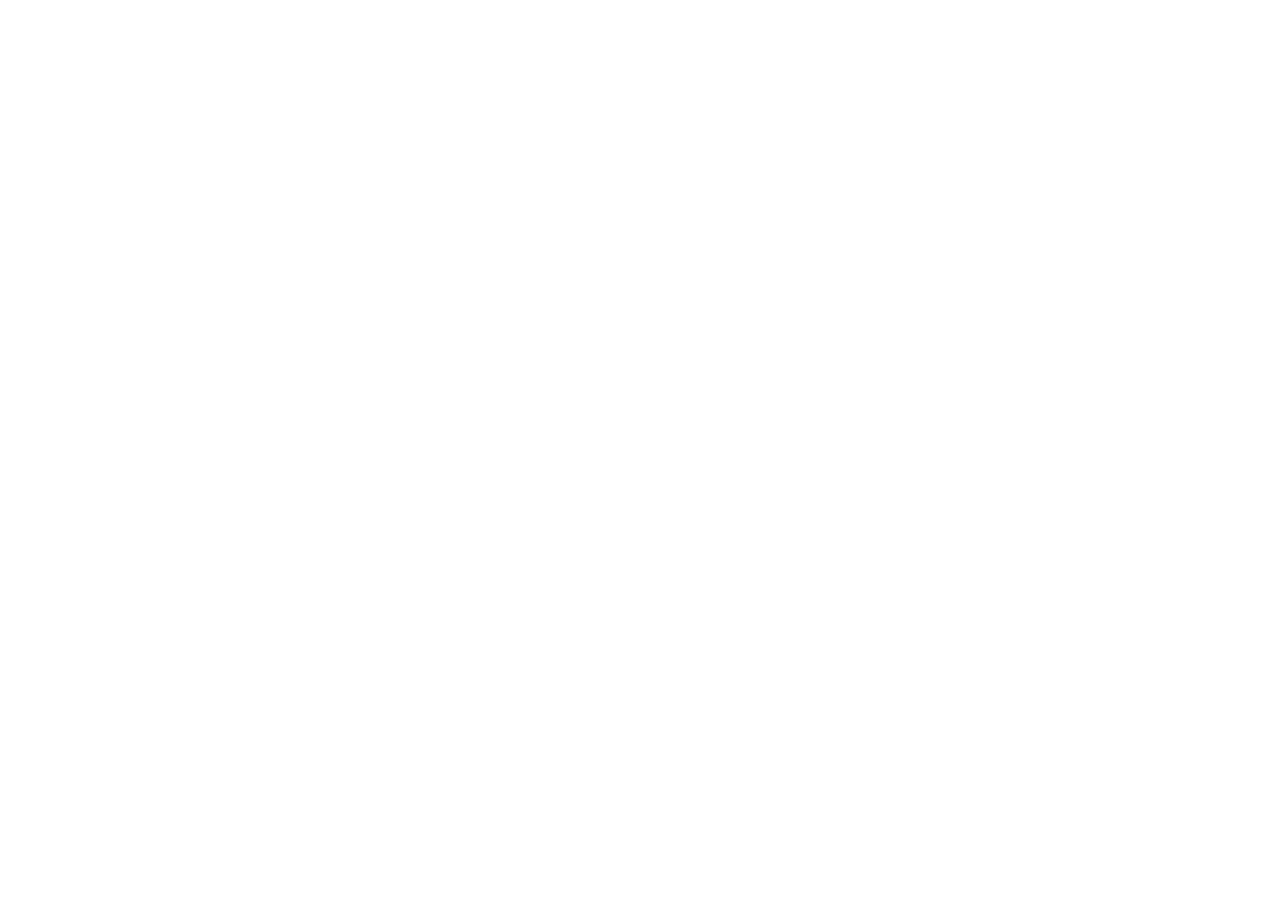
==== Frontend/html/index.html @ e248ebca "Setup backend and frontend" ====
<!DOCTYPE html>
<html lang="en">
<head>
    <meta charset="UTF-8">
    <meta name="viewport" content="width=device-width, initial-scale=1.0">
    <title>Document</title>
</head>
<body>
    <section id="main">

    </section>

    <section id="main2">

    </section>
</body>
</html>
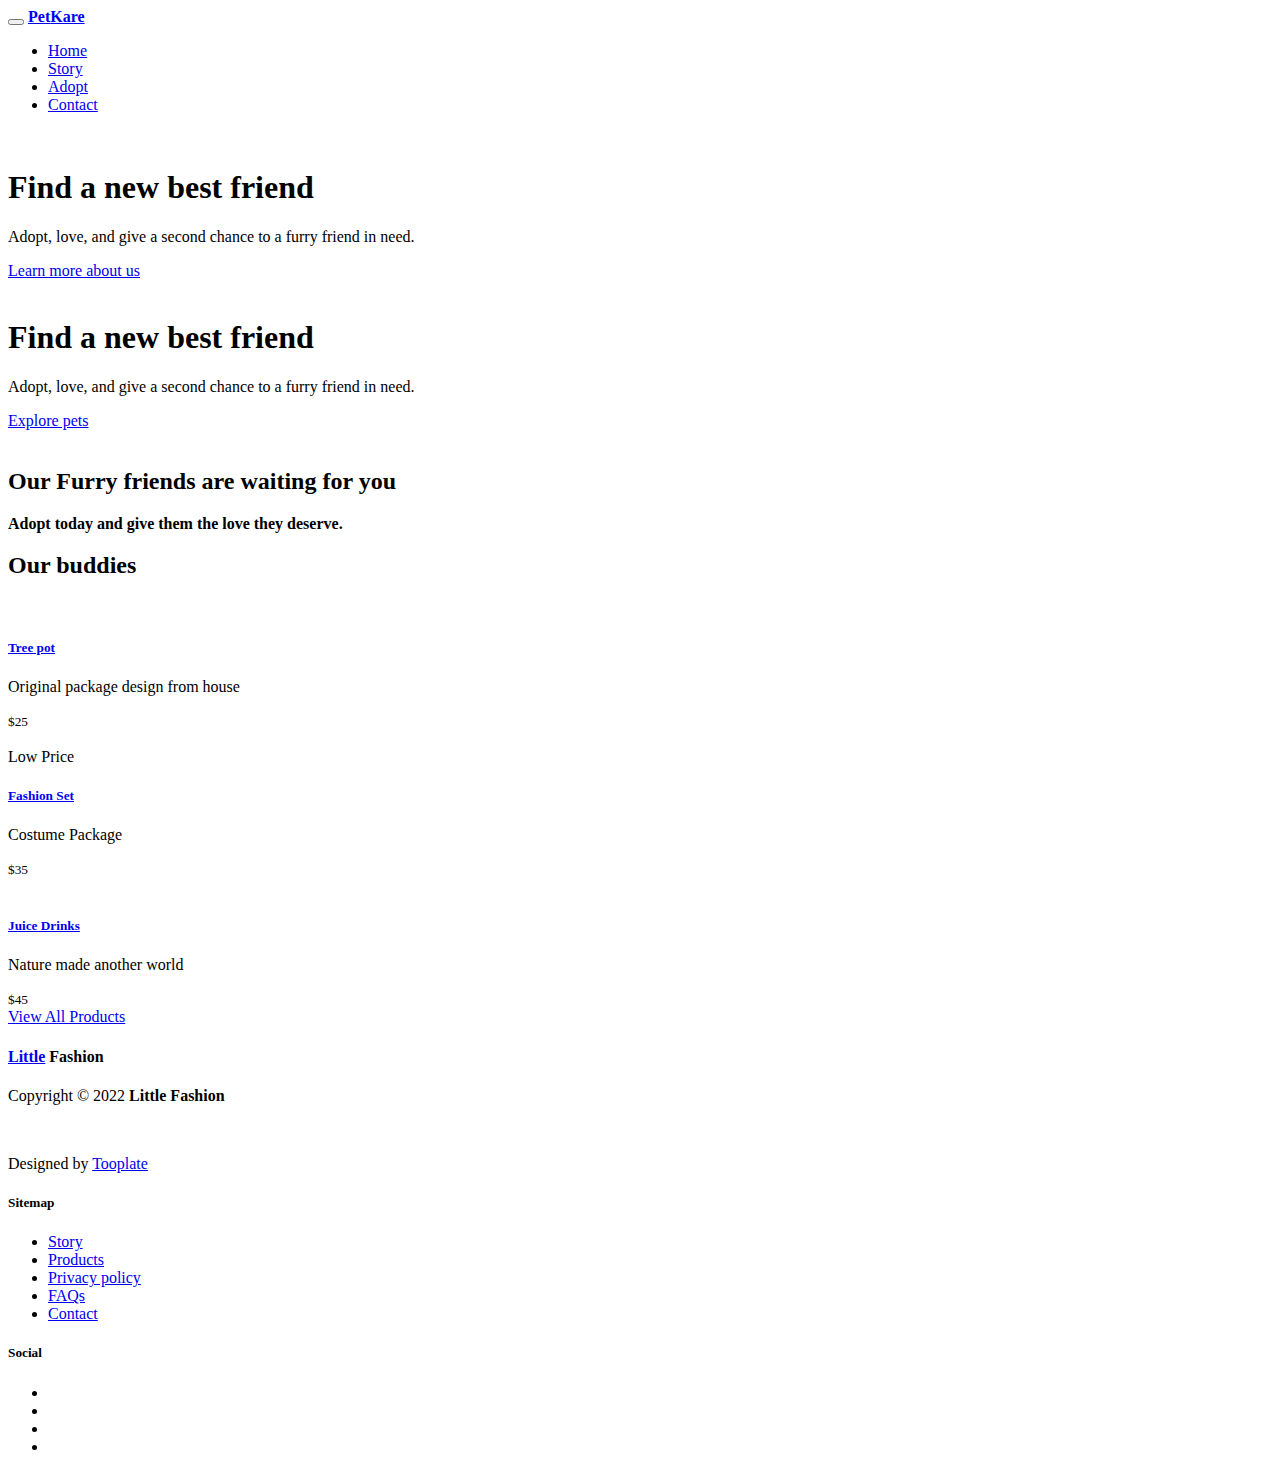
==== commit 9c78bffd: "Added landing page" ====
--- a/Frontend/html/index.html
+++ b/Frontend/html/index.html
@@ -1,17 +1,290 @@
-<!DOCTYPE html>
+<!doctype html>
 <html lang="en">
-<head>
-    <meta charset="UTF-8">
-    <meta name="viewport" content="width=device-width, initial-scale=1.0">
-    <title>Document</title>
-</head>
-<body>
-    <section id="main">
-
-    </section>
-
-    <section id="main2">
-
-    </section>
-</body>
-</html>+    <head>
+        <meta charset="utf-8">
+        <meta name="viewport" content="width=device-width, initial-scale=1">
+
+        <meta name="description" content="">
+        <meta name="author" content="">
+
+        <title>Tooplate's Little Fashion</title>
+
+        <!-- CSS FILES -->
+        <link rel="preconnect" href="https://fonts.googleapis.com">
+
+        <link rel="preconnect" href="https://fonts.gstatic.com" crossorigin>
+
+        <link href="https://fonts.googleapis.com/css2?family=Inter:wght@100;300;400;700;900&display=swap" rel="stylesheet">
+
+        <link href="css/bootstrap.min.css" rel="stylesheet">
+        <link href="css/bootstrap-icons.css" rel="stylesheet">
+
+        <link rel="stylesheet" href="css/slick.css"/>
+
+        <link href="css/tooplate-little-fashion.css" rel="stylesheet">
+<!--
+
+Tooplate 2127 Little Fashion
+
+https://www.tooplate.com/view/2127-little-fashion
+
+-->
+    </head>
+    
+    <body>
+
+        <section class="preloader">
+            <div class="spinner">
+                <span class="sk-inner-circle"></span>
+            </div>
+        </section>
+    
+        <main>
+
+            <nav class="navbar navbar-expand-lg">
+                <div class="container">
+                    <button class="navbar-toggler" type="button" data-bs-toggle="collapse" data-bs-target="#navbarNav" aria-controls="navbarNav" aria-expanded="false" aria-label="Toggle navigation">
+                        <span class="navbar-toggler-icon"></span>
+                    </button>
+
+                    <a class="navbar-brand" href="index.html">
+                        <strong><span>Pet</span>Kare</strong>
+                    </a>
+
+                    <div class="d-lg-none">
+                        <a href="sign-in.html" class="bi-person custom-icon me-3"></a>
+
+                        <a href="product-detail.html" class="bi-bag custom-icon"></a>
+                    </div>
+
+                    <div class="collapse navbar-collapse" id="navbarNav">
+                        <ul class="navbar-nav mx-auto">
+                            <li class="nav-item">
+                                <a class="nav-link active" href="index.html">Home</a>
+                            </li>
+
+                            <li class="nav-item">
+                                <a class="nav-link" href="about.html">Story</a>
+                            </li>
+
+                            <li class="nav-item">
+                                <a class="nav-link" href="products.html">Adopt</a>
+                            </li>
+
+                            <li class="nav-item">
+                                <a class="nav-link" href="contact.html">Contact</a>
+                            </li>
+                        </ul>
+
+                        <div class="d-none d-lg-block">
+                            <a href="sign-in.html" class="bi-person custom-icon me-3"></a>
+
+                            <a href="product-detail.html" class="bi-bag custom-icon"></a>
+                        </div>
+                    </div>
+                </div>
+            </nav>
+
+            <section class="slick-slideshow">   
+                <div class="slick-custom">
+                    <img src="images/slideshow/image.png" class="img-fluid" alt="">
+
+                    <div class="slick-bottom">
+                        <div class="container">
+                            <div class="row">
+                                <div class="col-lg-6 col-10">
+                                    <h1 class="slick-title">Find a new best friend</h1>
+
+                                    <p class="lead text-white mt-lg-3 mb-lg-5">Adopt, love, and give a second chance to a furry friend in need.</p>
+
+                                    <a href="about.html" class="btn custom-btn">Learn more about us</a>
+                                </div>
+                            </div>
+                        </div>
+                    </div>
+                </div>
+
+                <div class="slick-custom">
+                    <img src="images/slideshow/cat.jpg" class="img-fluid" alt="">
+
+                    <div class="slick-bottom">
+                        <div class="container">
+                            <div class="row">
+                                <div class="col-lg-6 col-10">
+                                    <h1 class="slick-title">Find a new best friend</h1>
+
+                                    <p class="lead text-white mt-lg-3 mb-lg-5">Adopt, love, and give a second chance to a furry friend in need.</p>
+
+                                    <a href="products.html" class="btn custom-btn">Explore pets</a>
+                                </div>
+                            </div>
+                        </div>
+                    </div>
+                </div>
+            </section>
+
+            <section class="front-product">
+                <div class="container-fluid p-0">
+                    <div class="row align-items-center">
+
+                        <div class="col-lg-6 col-12">
+                            <img src="images/image.png" class="img-pets" alt="">
+                        </div>
+
+                        <div class="col-lg-6 col-12">
+                            <div class="px-5 py-5 py-lg-0">
+                                
+                                <h2 class="mb-4">Our <span> Furry friends</span> are waiting for you</h2>
+
+                                <p class="lead mb-4"><b>Adopt today and give them the love they deserve.</b></p>
+                            </div>
+                        </div>
+
+                    </div>
+                </div>
+            </section>
+
+            <section class="featured-product section-padding">
+                <div class="container">
+                    <div class="row">
+                        
+                        <div class="col-12 text-center">
+                            <h2 class="mb-5">Our buddies</h2>
+                        </div>
+
+                        <div class="col-lg-4 col-12 mb-3">
+                            <div class="product-thumb">
+                                <a href="product-detail.html">
+                                    <img src="images/product/evan-mcdougall-qnh1odlqOmk-unsplash.jpeg" class="img-fluid product-image" alt="">
+                                </a>
+
+                                <div class="product-info d-flex">
+                                    <div>
+                                        <h5 class="product-title mb-0">
+                                            <a href="product-detail.html" class="product-title-link">Tree pot</a>
+                                        </h5>
+
+                                        <p class="product-p">Original package design from house</p>
+                                    </div>
+
+                                    <small class="product-price text-muted ms-auto mt-auto mb-5">$25</small>
+                                </div>
+                            </div>
+                        </div>
+
+                        <div class="col-lg-4 col-12 mb-3">
+                            <div class="product-thumb">
+                                <a href="product-detail.html">
+                                    <img src="images/product/jordan-nix-CkCUvwMXAac-unsplash.jpeg" class="img-fluid product-image" alt="">
+                                </a>
+
+                                <div class="product-top d-flex">
+                                    <span class="product-alert">Low Price</span>
+
+                                    <a href="#" class="bi-heart-fill product-icon ms-auto"></a>
+                                </div>
+
+                                <div class="product-info d-flex">
+                                    <div>
+                                        <h5 class="product-title mb-0">
+                                            <a href="product-detail.html" class="product-title-link">Fashion Set</a>
+                                        </h5>
+
+                                        <p class="product-p">Costume Package</p>
+                                    </div>
+
+                                    <small class="product-price text-muted ms-auto mt-auto mb-5">$35</small>
+                                </div>
+                            </div>
+                        </div>
+
+                        <div class="col-lg-4 col-12">
+                            <div class="product-thumb">
+                                <a href="product-detail.html">
+                                    <img src="images/product/nature-zen-3Dn1BZZv3m8-unsplash.jpeg" class="img-fluid product-image" alt="">
+                                </a>
+
+                                <div class="product-top d-flex">
+                                    <a href="#" class="bi-heart-fill product-icon ms-auto"></a>
+                                </div>
+
+                                <div class="product-info d-flex">
+                                    <div>
+                                        <h5 class="product-title mb-0">
+                                            <a href="product-detail.html" class="product-title-link">Juice Drinks</a>
+                                        </h5>
+
+                                        <p class="product-p">Nature made another world</p>
+                                    </div>
+
+                                    <small class="product-price text-muted ms-auto mt-auto mb-5">$45</small>
+                                </div>
+                            </div>
+                        </div>
+
+                        <div class="col-12 text-center">
+                            <a href="products.html" class="view-all">View All Products</a>
+                        </div>
+
+                    </div>
+                </div>
+            </section>
+
+        </main>
+
+        <footer class="site-footer">
+            <div class="container">
+                <div class="row">
+
+                    <div class="col-lg-3 col-10 me-auto mb-4">
+                        <h4 class="text-white mb-3"><a href="index.html">Little</a> Fashion</h4>
+                        <p class="copyright-text text-muted mt-lg-5 mb-4 mb-lg-0">Copyright © 2022 <strong>Little Fashion</strong></p>
+                        <br>
+                        <p class="copyright-text">Designed by <a href="https://www.tooplate.com/" target="_blank">Tooplate</a></p>
+                    </div>
+
+                    <div class="col-lg-5 col-8">
+                        <h5 class="text-white mb-3">Sitemap</h5>
+
+                        <ul class="footer-menu d-flex flex-wrap">
+                            <li class="footer-menu-item"><a href="about.html" class="footer-menu-link">Story</a></li>
+
+                            <li class="footer-menu-item"><a href="#" class="footer-menu-link">Products</a></li>
+
+                            <li class="footer-menu-item"><a href="#" class="footer-menu-link">Privacy policy</a></li>
+
+                            <li class="footer-menu-item"><a href="#" class="footer-menu-link">FAQs</a></li>
+
+                            <li class="footer-menu-item"><a href="#" class="footer-menu-link">Contact</a></li>
+                        </ul>
+                    </div>
+
+                    <div class="col-lg-3 col-4">
+                        <h5 class="text-white mb-3">Social</h5>
+
+                        <ul class="social-icon">
+
+                            <li><a href="#" class="social-icon-link bi-youtube"></a></li>
+
+                            <li><a href="#" class="social-icon-link bi-whatsapp"></a></li>
+
+                            <li><a href="#" class="social-icon-link bi-instagram"></a></li>
+
+                            <li><a href="#" class="social-icon-link bi-skype"></a></li>
+                        </ul>
+                    </div>
+
+                </div>
+            </div>
+        </footer>
+
+        <!-- JAVASCRIPT FILES -->
+        <script src="js/jquery.min.js"></script>
+        <script src="js/bootstrap.bundle.min.js"></script>
+        <script src="js/Headroom.js"></script>
+        <script src="js/jQuery.headroom.js"></script>
+        <script src="js/slick.min.js"></script>
+        <script src="js/custom.js"></script>
+
+    </body>
+</html>
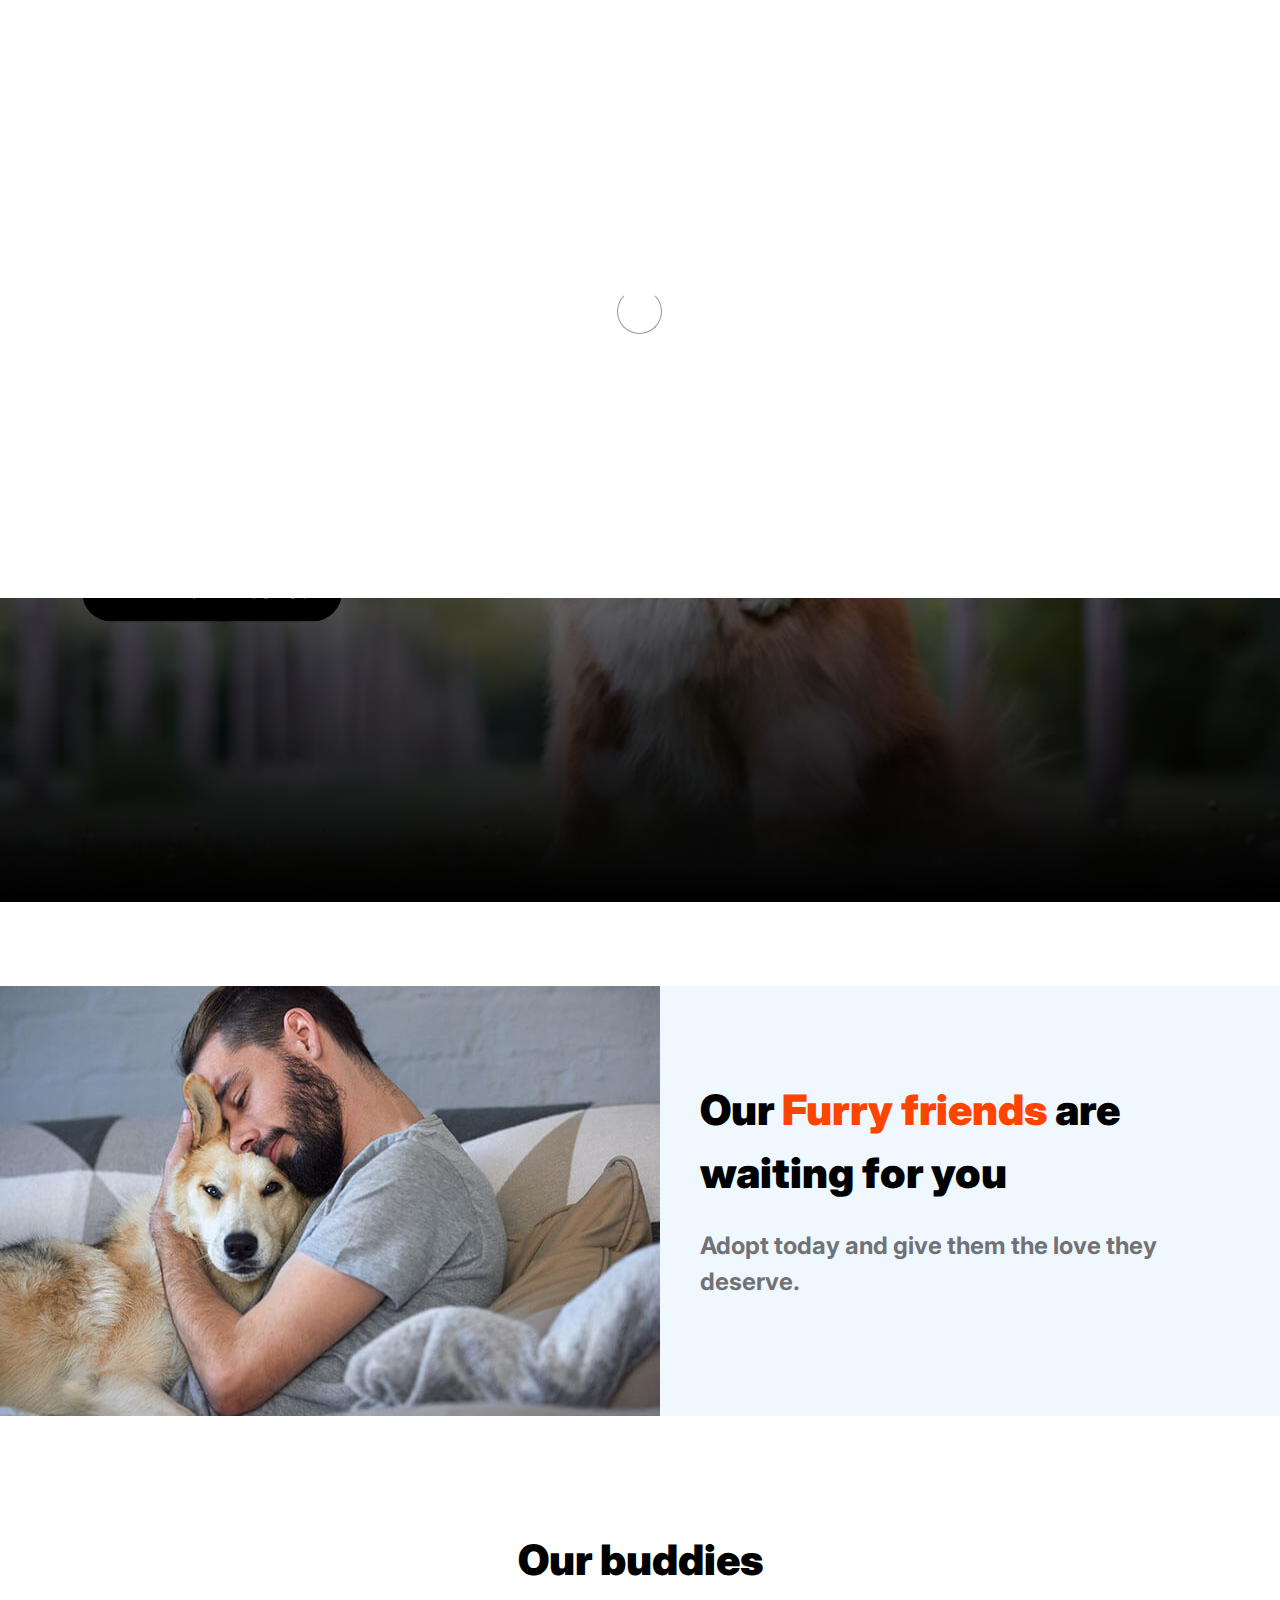
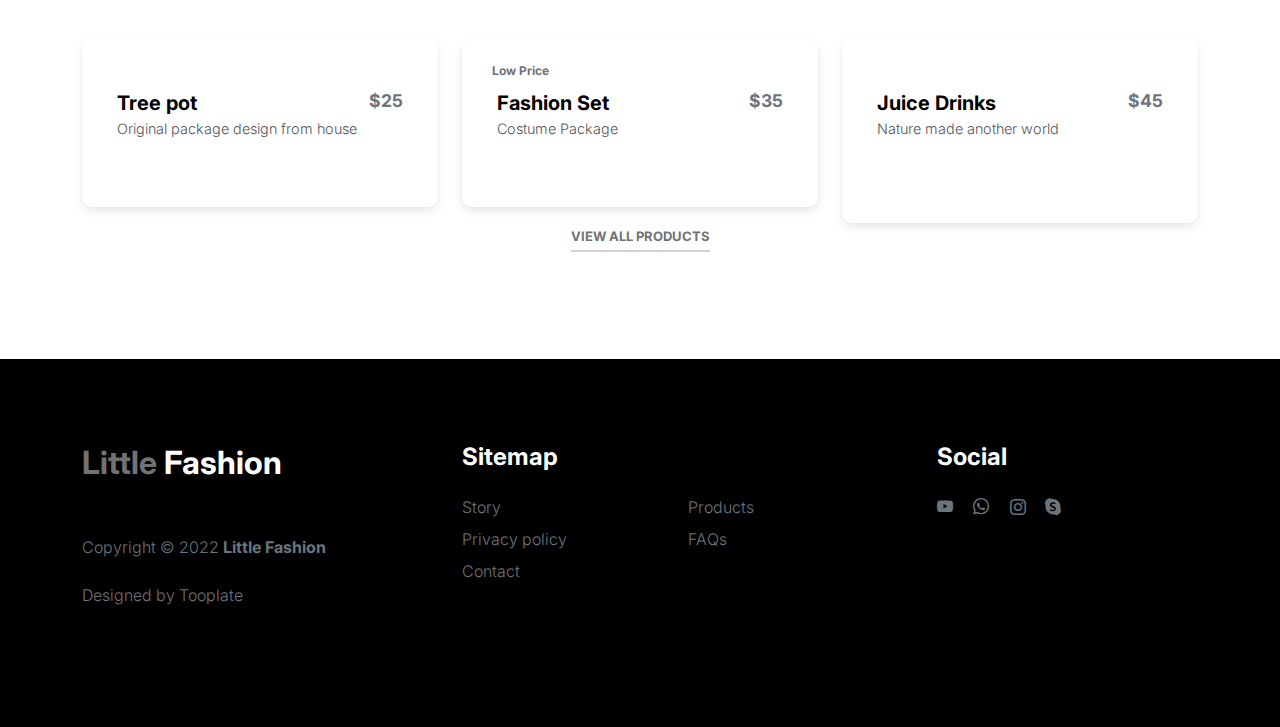
==== commit c5ba16d2: "Added the pet page" ====
--- a/Frontend/html/index.html
+++ b/Frontend/html/index.html
@@ -16,12 +16,12 @@
 
         <link href="https://fonts.googleapis.com/css2?family=Inter:wght@100;300;400;700;900&display=swap" rel="stylesheet">
 
-        <link href="css/bootstrap.min.css" rel="stylesheet">
-        <link href="css/bootstrap-icons.css" rel="stylesheet">
-
-        <link rel="stylesheet" href="css/slick.css"/>
-
-        <link href="css/tooplate-little-fashion.css" rel="stylesheet">
+        <link href="../css/bootstrap.min.css" rel="stylesheet">
+        <link href="../css/bootstrap-icons.css" rel="stylesheet">
+
+        <link rel="stylesheet" href="../css/slick.css"/>
+
+        <link href="../css/index.css" rel="stylesheet">
 <!--
 
 Tooplate 2127 Little Fashion
@@ -68,7 +68,7 @@
                             </li>
 
                             <li class="nav-item">
-                                <a class="nav-link" href="products.html">Adopt</a>
+                                <a class="nav-link" href="pets.html">Adopt</a>
                             </li>
 
                             <li class="nav-item">
@@ -87,7 +87,7 @@
 
             <section class="slick-slideshow">   
                 <div class="slick-custom">
-                    <img src="images/slideshow/image.png" class="img-fluid" alt="">
+                    <img src="../assets/slideshow/image.png" class="img-fluid" alt="">
 
                     <div class="slick-bottom">
                         <div class="container">
@@ -105,7 +105,7 @@
                 </div>
 
                 <div class="slick-custom">
-                    <img src="images/slideshow/cat.jpg" class="img-fluid" alt="">
+                    <img src="../assets/slideshow/cat.jpg" class="img-fluid" alt="">
 
                     <div class="slick-bottom">
                         <div class="container">
@@ -128,7 +128,7 @@
                     <div class="row align-items-center">
 
                         <div class="col-lg-6 col-12">
-                            <img src="images/image.png" class="img-pets" alt="">
+                            <img src="../assets/image.png" class="img-pets" alt="">
                         </div>
 
                         <div class="col-lg-6 col-12">
@@ -279,12 +279,12 @@
         </footer>
 
         <!-- JAVASCRIPT FILES -->
-        <script src="js/jquery.min.js"></script>
-        <script src="js/bootstrap.bundle.min.js"></script>
-        <script src="js/Headroom.js"></script>
-        <script src="js/jQuery.headroom.js"></script>
-        <script src="js/slick.min.js"></script>
-        <script src="js/custom.js"></script>
+        <script src="../js/jquery.min.js"></script>
+        <script src="../js/bootstrap.bundle.min.js"></script>
+        <script src="../js/Headroom.js"></script>
+        <script src="../js/jQuery.headroom.js"></script>
+        <script src="../js/slick.min.js"></script>
+        <script src="../js/custom.js"></script>
 
     </body>
 </html>
--- a/Frontend/css/index.css
+++ b/Frontend/css/index.css
@@ -0,0 +1,1232 @@
+/*
+
+Tooplate 2127 Little Fashion
+
+https://www.tooplate.com/view/2127-little-fashion
+
+*/
+
+
+/*---------------------------------------
+  CUSTOM PROPERTIES ( VARIABLES )             
+-----------------------------------------*/
+:root {
+  --white-color:                #FFFFFF;
+  --primary-color:              #FF4400;
+  --section-bg-color:           #f0f8ff;
+  --dark-color:                 #000000;
+  --grey-color:                 #d0d1d1;
+  --p-color:                    #717275;
+
+  --body-font-family:           'Inter', sans-serif;
+
+  --h5-font-size:               24px;
+  --p-font-size:                20px;
+  --copyright-text-font-size:   16px;
+  --product-link-font-size:     14px;
+  --custom-link-font-size:      12px;
+
+  --font-weight-thin:           100;
+  --font-weight-light:          300;
+  --font-weight-normal:         400;
+  --font-weight-bold:           700;
+  --font-weight-black:          900;
+}
+
+body,
+html {
+  height: 100%;
+}
+
+html {
+  scroll-behavior: smooth;
+}
+
+@media screen and (prefers-reduced-motion: reduce) {
+  html {
+    scroll-behavior: auto;
+  }
+}
+
+body {
+    background: var(--white-color);
+    font-family: var(--body-font-family);    
+    position: relative;
+}
+
+/*---------------------------------------
+  TYPOGRAPHY               
+-----------------------------------------*/
+
+h2,
+h3,
+h4,
+h5,
+h6 {
+  color: var(--dark-color);
+  line-height: inherit;
+}
+
+h1,
+h2,
+h3,
+h4,
+h5,
+h6 {
+  font-weight: var(--font-weight-bold);
+}
+
+h1,
+h2 {
+  font-weight: var(--font-weight-black);
+}
+
+h1 {
+  font-size: 64px;
+  line-height: normal;
+}
+
+h2 {
+  font-size: 42px;
+}
+
+h3 {
+  font-size: 36px;
+}
+
+h4 {
+  font-size: 32px;
+}
+
+h5 {
+  font-size: 24px;
+}
+
+h6 {
+  font-size: 20px;
+}
+
+p {
+  color: var(--p-color);
+  font-size: var(--p-font-size);
+  font-weight: var(--font-weight-light);
+}
+
+a, 
+button {
+  touch-action: manipulation;
+  transition: all 0.3s;
+}
+
+a {
+  color: var(--p-color);
+  text-decoration: none;
+}
+
+a:hover {
+  color: var(--primary-color);
+}
+
+.text-primary {
+  color: var(--primary-color) !important;
+}
+
+::selection {
+  background: var(--primary-color);
+  color: var(--white-color);
+}
+
+/*---------------------------------------
+  CUSTOM LINK               
+-----------------------------------------*/
+.custom-link {
+  color: var(--p-color);
+  font-size: var(--custom-link-font-size);
+  font-weight: var(--font-weight-bold);
+  text-transform: uppercase;
+  position: relative;
+}
+
+.custom-link i {
+  position: absolute;
+  opacity: 0;
+  bottom: 0;
+  left: 100%;
+  transition: all 0.3s;
+  line-height: normal;
+}
+
+.custom-link:hover i {
+  opacity: 1;
+  left: 101%;
+}
+
+.lead {
+  font-size: 1.5rem;
+  font-weight: var(--font-weight-thin);
+}
+
+b,
+strong {
+  font-weight: var(--font-weight-bold);
+}
+
+/*---------------------------------------
+  PRE LOADER               
+-----------------------------------------*/
+.preloader {
+  position: fixed;
+  top: 0;
+  left: 0;
+  width: 100%;
+  height: 100%;
+  z-index: 99999;
+  display: flex;
+  flex-flow: row nowrap;
+  justify-content: center;
+  align-items: center;
+  background: none repeat scroll 0 0 var(--white-color);
+}
+
+.spinner {
+  border: 1px solid transparent;
+  border-radius: 5px;
+  position: relative;
+}
+
+.spinner::before {
+  content: '';
+  box-sizing: border-box;
+  position: absolute;
+  top: 50%;
+  left: 50%;
+  width: 45px;
+  height: 45px;
+  margin-top: -10px;
+  margin-left: -23px;
+  border-radius: 50%;
+  border: 1px solid #959595;
+  border-top-color: var(--white-color);
+  animation: spinner .9s linear infinite;
+}
+
+@keyframes spinner {
+  to {transform: rotate(360deg);}
+}
+
+/*---------------------------------------
+  CUSTOM BUTTON & ICON              
+-----------------------------------------*/
+.custom-btn {
+  background: var(--dark-color);
+  border-radius: 50px;
+  color: var(--white-color);
+  font-size: var(--copyright-text-font-size);
+  text-transform: uppercase;
+  padding: 16.50px 20px;
+}
+
+.social-btn {
+  background: transparent;
+  border: 1px solid var(--grey-color);
+  color: var(--dark-color);
+  text-transform: none;
+}
+
+.social-btn:hover {
+  border-color: transparent;
+}
+
+.cart-form-select {
+  border-radius: 0;
+  padding-top: 15px;
+  padding-bottom: 15px;
+}
+
+.cart-btn {
+  border-radius: 0;
+  width: 100%;
+  font-size: var(--product-link-font-size);
+}
+
+.custom-btn:hover,
+.slick-slideshow .custom-btn:hover {
+  background: var(--primary-color);
+  color: var(--white-color);
+}
+
+.custom-icon {
+  color: var(--p-color);
+  font-size: 24px;
+}
+
+.custom-icon {
+  display: inline-block;
+  vertical-align: middle;
+}
+
+.bi-bag.custom-icon {
+  font-size: 17px;
+}
+
+.featured-icon {
+  color: var(--grey-color);
+  font-size: 52px;
+}
+
+/*---------------------------------------
+  DIV SEPARATOR               
+-----------------------------------------*/
+.div-separator {
+  position: relative;
+}
+
+.div-separator::before {
+  content: "";
+  height: 1px;
+  background: var(--grey-color);
+  display: block;
+  width: 100%;
+}
+
+.div-separator span {
+  position: absolute;
+  top: 50%;
+  margin-left: -22.5px;
+  left: 50%;
+  text-align: center;
+  background: var(--white-color);
+  margin-top: -11px;
+  color: var(--dark-color);
+  font-weight: var(--font-weight-bold);
+  font-size: 14px;
+  width: 35px;
+  text-transform: uppercase;
+}
+
+/*---------------------------------------
+  FULL IMAGE               
+-----------------------------------------*/
+.full-image-img {
+  display: block;
+  position: absolute;
+  z-index: -1;
+  right: 0;
+  width: 100%;
+  bottom: -120px;
+  min-width: 650px;
+}
+
+@media (min-width: 1600px) {
+  .full-image-img {
+    bottom: -200px;
+  }
+}
+
+/*---------------------------------------
+  NAVIGATION               
+-----------------------------------------*/
+.navbar {
+  background: var(--white-color);
+  position: fixed;
+  top: 0;
+  right: 0;
+  left: 0;
+  padding: 25px 0;
+  z-index: 2;
+  will-change: transform;
+  transition: transform 300ms linear;
+}
+
+.navbar span, h2 span, h4 span {
+	color: var(--primary-color);
+}
+
+.navbar.headroom--not-top {
+  padding: 20px 0;
+}
+
+.headroom--pinned {
+  transform: translate(0, 0);
+}
+
+.headroom--unpinned {
+  transform: translate(0, -150%);
+}
+
+.navbar-brand {
+  color: var(--dark-color);
+  font-size: 24px;
+  font-weight: var(--font-weight-light);
+  margin: 0;
+  padding: 0;
+}
+
+.navbar-expand-lg .navbar-nav .nav-link {
+  display: inline-block;
+  padding: 0;
+  margin-right: 1.5rem;
+  margin-left: 1.5rem;
+}
+
+.nav-link {
+  color: var(--p-color);
+  font-size: 16px;
+  position: relative;
+}
+
+.navbar .nav-link::after {
+  position: absolute;
+  top: 100%;
+  left: 0;
+  width: 100%;
+  height: 2px;
+  background: var(--grey-color);
+  content: '';
+  opacity: 0;
+  -webkit-transition: opacity 0.3s, -webkit-transform 0.3s;
+  -moz-transition: opacity 0.3s, -moz-transform 0.3s;
+  transition: opacity 0.3s, transform 0.3s;
+  -webkit-transform: translateY(10px);
+  -moz-transform: translateY(10px);
+  transform: translateY(10px);
+}
+
+.navbar .nav-link.active::after, 
+.navbar .nav-link:hover::after {
+  opacity: 1;
+  -webkit-transform: translateY(0px);
+  -moz-transform: translateY(0px);
+  transform: translateY(0px);
+}
+
+.navbar .nav-link.active,
+.navbar .nav-link:hover {
+  color: var(--primary-color);
+}
+
+.nav-link:focus, 
+.nav-link:hover {
+  color: var(--p-color);
+}
+
+.navbar-toggler {
+  border: 0;
+  padding: 0;
+  cursor: pointer;
+  margin: 0;
+  width: 30px;
+  height: 35px;
+  outline: none;
+}
+
+.navbar-toggler:focus {
+  outline: none;
+  box-shadow: none;
+}
+
+.navbar-toggler[aria-expanded="true"] .navbar-toggler-icon {
+  background: transparent;
+}
+
+.navbar-toggler[aria-expanded="true"] .navbar-toggler-icon:before,
+.navbar-toggler[aria-expanded="true"] .navbar-toggler-icon:after {
+  transition: top 300ms 50ms ease, -webkit-transform 300ms 350ms ease;
+  transition: top 300ms 50ms ease, transform 300ms 350ms ease;
+  transition: top 300ms 50ms ease, transform 300ms 350ms ease, -webkit-transform 300ms 350ms ease;
+  top: 0;
+}
+
+.navbar-toggler[aria-expanded="true"] .navbar-toggler-icon:before {
+  transform: rotate(45deg);
+}
+
+.navbar-toggler[aria-expanded="true"] .navbar-toggler-icon:after {
+  transform: rotate(-45deg);
+}
+
+.navbar-toggler .navbar-toggler-icon {
+  background: var(--dark-color);
+  transition: background 10ms 300ms ease;
+  display: block;
+  width: 30px;
+  height: 2px;
+  position: relative;
+}
+
+.navbar-toggler .navbar-toggler-icon::before,
+.navbar-toggler .navbar-toggler-icon::after {
+  transition: top 300ms 350ms ease, -webkit-transform 300ms 50ms ease;
+  transition: top 300ms 350ms ease, transform 300ms 50ms ease;
+  transition: top 300ms 350ms ease, transform 300ms 50ms ease, -webkit-transform 300ms 50ms ease;
+  position: absolute;
+  right: 0;
+  left: 0;
+  background: var(--dark-color);
+  width: 30px;
+  height: 2px;
+  content: '';
+}
+
+.navbar-toggler .navbar-toggler-icon:before {
+  top: -8px;
+}
+
+.navbar-toggler .navbar-toggler-icon:after {
+  top: 8px;
+}
+
+/*---------------------------------------
+  SITE HEADER              
+-----------------------------------------*/
+.site-header {
+  background-color: var(--section-bg-color);
+  position: relative;
+  overflow: hidden;
+  margin-top: 86px;
+}
+
+.site-header.section-padding {
+  padding-top: 7rem;
+  padding-bottom: 7rem;
+}
+
+.site-header.section-padding-img {
+  padding-top: 10rem;
+  padding-bottom: 10rem;
+}
+
+.header-image {
+  position: absolute;
+  top: 0;
+  right: 0;
+  width: 50%;
+  height: 100%;
+  object-fit: cover;
+}
+
+/*---------------------------------------
+  SLICK SLIDESHOW               
+-----------------------------------------*/
+@media (min-width: 992px) {
+  .slick-slideshow {
+    height: 100vh;
+  }
+}
+
+.slick-slideshow {
+  margin-top: 86px;
+}
+
+.slick-title {
+  color: var(--white-color);
+}
+
+.slick-custom {
+  position: relative;
+}
+
+.slick-custom img {
+  width: 100%;
+  object-fit: cover;
+}
+
+.slick-bottom {
+  background: linear-gradient(to top, var(--dark-color), transparent 90%);
+  position: absolute;
+  z-index: 2;
+  bottom: 0;
+  right: 0;
+  left: 0;
+  width: 100%;
+  height: 100%;
+}
+
+.slick-bottom .container {
+  position: absolute;
+  top: 40%;
+  left: 50%;
+  transform: translate(-50%, -40%);
+}
+
+.slick-overlay {
+  background: linear-gradient(to top, #000, transparent 120%);
+  position: absolute;
+  top: 0;
+  right: 0;
+  bottom: 0;
+  left: 0;
+}
+
+.slick-slideshow .custom-btn {
+  font-weight: var(--font-weight-bold);
+  display: inline-block;
+  padding-right: 32px;
+  padding-left: 32px;
+}
+
+@media (min-width: 576px) {
+  .slick-slideshow .slick-dots {
+    max-width: 540px;
+  }
+}
+
+@media (min-width: 768px) {
+  .slick-slideshow .slick-dots {
+    max-width: 720px;
+  }
+}
+
+@media (min-width: 992px) {
+  .slick-slideshow .slick-dots {
+    max-width: 960px;
+  }
+}
+
+@media (min-width: 1200px) {
+  .slick-slideshow .slick-dots {
+    max-width: 1140px;
+  }
+}
+
+@media (min-width: 1400px) {
+  .slick-slideshow .slick-dots {
+    max-width: 1320px;
+  }
+}
+
+.slick-slideshow .slick-dots {
+  position: absolute;
+  z-index: 2;
+  top: 50%;
+  left: 0;
+  right: 0;
+  transform: translate(0, -50%);
+  margin: 0 auto;
+  padding: 0;
+}
+
+.slick-slideshow .slick-dots li {
+  background: transparent;
+  border: 5px solid rgba(255, 255, 255, 0.35);
+  border-radius: 100%;
+  display: block;
+  width: 30px;
+  height: 30px;
+  margin: 10px;
+  padding: 5px;
+  margin-left: auto;
+  cursor: pointer;
+}
+
+.slick-slideshow .slick-dots button {
+  background: transparent;
+  border: none;
+  color: transparent;
+  display: block;
+  width: 100%;
+  height: 0;
+  margin: 0;
+  padding: 0;
+  outline: none;
+  height: 0;
+}
+
+.slick-slideshow .slick-dots li:hover,
+.slick-slideshow .slick-dots .slick-active {
+  background: var(--white-color);
+}
+
+/*---------------------------------------
+  CUSTOM CIRCLE IMAGES               
+-----------------------------------------*/
+
+.custom-circle-image {
+  border-radius: 100px;
+  width: 55px;
+  height: 55px;
+}
+
+.custom-circle-image.team-image {
+  width: 85px;
+  height: 85px;
+}
+
+/*---------------------------------------
+  TESTIMONIAL               
+-----------------------------------------*/
+.slick-testimonial .slick-list,
+.slick-testimonial .slick-track {
+  height: 100%;
+}
+
+.slick-testimonial {
+  margin: auto;
+}
+
+.slick-testimonial-caption {
+  quotes: '❝' '❞';
+  position: relative;
+  padding: 5rem 7rem;
+}
+
+.slick-testimonial-caption::before {
+  content: open-quote;
+  display: inline-block;
+  color: var(--primary-color);
+  font-family: auto;
+  font-size: 100px;
+  height: 0;
+  position: absolute;
+  top: 0;
+  left: 0;
+}
+
+.slick-testimonial .slick-dots {
+  text-align: center;
+}
+
+.slick-testimonial .slick-dots li {
+  background: var(--grey-color);
+  display: inline-block;
+  vertical-align: top;
+  width: 16%;
+  height: 1px;
+}
+
+.slick-testimonial .slick-dots button {
+  background: transparent;
+  border: none;
+  color: transparent;
+  display: block;
+  width: 100%;
+  height: 0;
+  margin: 0;
+  padding: 0;
+}
+
+.slick-testimonial .slick-dots li:hover,
+.slick-testimonial .slick-dots .slick-active {
+  background: var(--dark-color);
+}
+
+/*---------------------------------------
+  SECTION               
+-----------------------------------------*/
+section {
+  content-visibility: auto;
+  contain-intrinsic-size: 700px;
+}
+
+.section-padding {
+  padding-top: 7rem;
+  padding-bottom: 7rem;
+}
+
+.featured {
+  background: var(--section-bg-color);
+}
+
+/*---------------------------------------
+  ABOUT               
+-----------------------------------------*/
+.about .nav-pills .nav-item {
+  width: 100%;
+}
+
+.about .nav-pills .nav-link {
+  color: var(--grey-color);
+  font-size: 18px;
+  font-weight: var(--font-weight-bold);
+  border-left: 1px solid var(--grey-color);
+  border-radius: 0;
+  padding-right: 0;
+}
+
+.about .nav-pills .nav-link:hover,
+.about .nav-pills .nav-link.active, 
+.about .nav-pills .show>.nav-link {
+  background: transparent;
+  border-left-color: var(--primary-color);
+  color: var(--primary-color);
+}
+
+/*---------------------------------------
+  FAQ ACCORDION               
+-----------------------------------------*/
+.accordion-item {
+  background-color: transparent;
+  border-top: 0;
+  border-right: 0;
+  border-left: 0;
+}
+
+.accordion-button {
+  background-color: transparent;
+  box-shadow: none;
+}
+
+.accordion-button:not(.collapsed) {
+  background: transparent;
+  box-shadow: none;
+}
+
+button:focus:not(:focus-visible) {
+  border-color: transparent;
+  box-shadow: none;
+}
+
+.accordion-body {
+  border-top: 1px solid rgba(0,0,0,.125);
+}
+
+.accordion-button {
+  font-size: 1.5rem;
+  font-weight: var(--font-weight-normal);
+  padding-top: 1.5rem;
+  padding-right: 0;
+  padding-bottom: 1.5rem;
+  padding-left: 0;
+}
+
+.accordion-body {
+  padding: 2rem 0;
+}
+
+/*---------------------------------------
+  TEAM MEMBERS               
+-----------------------------------------*/
+.team {
+  background: var(--grey-color);
+}
+
+.team-thumb {
+  background: var(--white-color);
+  position: relative;
+  border-radius: .25rem;
+  padding: 42px 32px;
+}
+
+.team-info {
+  width: 100%;
+}
+
+.custom-modal-btn {
+  background: var(--grey-color);
+  color: var(--white-color);
+  position: absolute;
+  top: 0;
+  right: 0;
+  bottom: 0;
+  margin: auto 32px;
+  width: 42px;
+  height: 42px;
+}
+
+.modal-body {
+  padding: 4rem;
+}
+
+.modal-header {
+  padding-top: 7rem;
+  padding-bottom: 5rem;
+}
+
+.modal-header .btn-close {
+  position: absolute;
+  top: 0;
+  right: 0;
+  font-size: 24px;
+  margin: 32px;
+}
+
+#cart-modal .modal-header .btn-close {
+  z-index: 2;
+  margin: 22px;
+}
+
+#cart-modal .modal-header {
+  border-bottom: 0;
+  padding: 0;
+}
+
+#cart-modal .modal-footer {
+  padding: 2rem 4rem;
+}
+
+/*---------------------------------------
+  SKILL - PROGRESS BAR               
+-----------------------------------------*/
+.skill-thumb strong {
+  display: inline-block;
+  margin-bottom: 6px;
+}
+
+.skill-thumb span {
+  color: var(--dark-color);
+  font-size: 24px;
+  font-weight: var(--font-weight-bold);
+}
+
+.skill-thumb .progress {
+  background: var(--white-color);
+  box-shadow: none;
+  border-radius: 100px;
+  height: 1px;
+  margin-bottom: 16px;
+}
+
+.skill-thumb .progress .progress-bar-primary {
+  background: var(--grey-color);
+}
+
+/*---------------------------------------
+  PRODUCT               
+-----------------------------------------*/
+.front-product {
+  background: var(--section-bg-color);
+}
+
+.product-thumb {
+  background: var(--white-color);
+  position: relative;
+  transition: all 0.5s ease-out;
+}
+
+.product-image {
+  transition: all 0.5s ease-out;
+}
+
+.product-thumb:hover .product-image {
+  box-shadow: 0 1rem 3rem rgba(0,0,0,.175);
+}
+
+.product-top {
+  position: absolute;
+  top: 0;
+  right: 0;
+  left: 0;
+  margin: 20px;
+}
+
+.product-info {
+  padding: 30px 20px;
+}
+
+.product-description,
+.product-cart-thumb {
+  padding: 0 20px;
+}
+
+.product-icon {
+  color: var(--white-color);
+}
+
+.product-title-link {
+  color: var(--dark-color);
+}
+
+.product-additional-link {
+  display: inline-block;
+  vertical-align: top;
+  font-size: var(--product-link-font-size);
+  margin-top: 32px;
+  margin-right: 12px;
+}
+
+.product-alert {
+  background: var(--white-color);
+  color: var(--p-color);
+  font-size: var(--custom-link-font-size);
+  font-weight: var(--font-weight-bold);
+  padding: 3px 10px;
+}
+
+.product-p {
+  font-size: var(--product-link-font-size);
+}
+
+.view-all {
+  text-transform: uppercase;
+  color: var(--p-color);
+  font-size: 13px;
+  font-weight: var(--font-weight-bold);
+  border-bottom: 2px solid var(--grey-color);
+  padding-bottom: 6px;
+}
+
+.product-thumb {
+  position: relative;
+  overflow: hidden;
+  background-color: #fff;
+  border-radius: 10px;
+  box-shadow: 0 4px 10px rgba(0, 0, 0, 0.1);
+  padding: 15px;  /* Added padding for spacing inside the card */
+  height: 100%;  /* Ensures the card takes up full height */
+  display: flex;
+  flex-direction: column;
+}
+
+.product-thumb img {
+  max-width: 100%;
+  border-radius: 10px;
+}
+
+.product-info {
+  padding-top: 10px; 
+  display: flex;
+  flex-direction: row; /* Space between the image and the text */
+}
+
+.product-title {
+  font-size: 1.25rem;
+  font-weight: bold;
+}
+
+.product-p {
+  font-size: 0.9rem;
+  color: #555;
+  margin-bottom: 5px;  /* Spacing between details */
+}
+
+.product-price {
+  font-size: 1.1rem;
+  font-weight: bold;
+  color: #333;
+}
+
+.pet-cards{
+  display: flex;
+  flex-direction: row;
+}
+
+
+/*---------------------------------------
+  CONTACT              
+-----------------------------------------*/
+.contact-info {
+  padding: 40px;
+}
+
+.contact-form .form-control {
+  border-color: var(--grey-color);
+  font-weight: var(--font-weight-normal);
+}
+
+.form-floating>label {
+  color: var(--grey-color);
+  font-weight: var(--font-weight-normal);
+}
+
+.contact-form button[type='submit'] {
+  background: var(--dark-color);
+  border: none;
+  border-radius: 100px;
+  color: var(--white-color);
+  font-weight: var(--font-weight-bold);
+  text-transform: uppercase;
+  padding: 16px;
+}
+
+.contact-form button[type='submit']:hover {
+  background: var(--primary-color);
+}
+
+/*---------------------------------------
+  SITE FOOTER               
+-----------------------------------------*/
+.site-footer {
+  background: var(--dark-color);
+  padding-top: 5rem;
+  padding-bottom: 5rem;
+}
+
+.footer-menu {
+  margin: 0;
+  padding: 0;
+}
+
+.footer-menu-item {
+  display: block;
+  width: 50%;
+}
+
+.footer-menu-link {
+  color: #6c757d;
+  font-weight: var(--font-weight-light);
+  display: inline-block;
+  vertical-align: top;
+  margin-top: 4px;
+  margin-bottom: 4px;
+}
+
+.site-footer .social-icon-link {
+  margin-top: 4px;
+}
+
+.site-footer .social-icon-link:hover,
+.footer-menu-link:hover {
+  color: var(--white-color);
+}
+
+.copyright-text {
+  font-size: var(--copyright-text-font-size);
+}
+
+/*---------------------------------------
+  SOCIAL ICON               
+-----------------------------------------*/
+.social-icon {
+  margin: 0;
+  padding: 0;
+}
+
+.social-icon li {
+  list-style: none;
+  display: inline-block;
+  vertical-align: top;
+}
+
+.social-icon-link {
+  color: #6c757d;
+  font-size: 1rem;
+  display: inline-block;
+  vertical-align: top;
+  margin-bottom: 4px;
+  margin-right: 15px;
+}
+
+.social-icon-link:hover {
+  color: var(--primary-color);
+}
+
+/*---------------------------------------
+  RESPONSIVE STYLES               
+-----------------------------------------*/
+@media screen and (max-width: 1200px) {
+  h1 {
+    font-size: 62px;
+  }
+}
+
+@media screen and (max-width: 991px) {
+  h1 {
+    font-size: 42px;
+    margin-bottom: 0;
+  }
+
+  h2 {
+    font-size: 36px;
+  }
+
+  h3 {
+    font-size: 32px;
+  }
+
+  h4 {
+    font-size: 28px;
+  }
+
+  h5 {
+    font-size: 24px;
+  }
+
+  h6 {
+    font-size: 20px;
+  }
+
+  .lead {
+    font-size: 16px;
+  }
+
+  .navbar-expand-lg .navbar-nav .nav-link {
+    margin-top: 1rem;
+  }
+
+  .site-header {
+    background-position: bottom;
+  }
+
+  #cart-modal .modal-header .btn-close {
+    margin: 22px 14px;
+  }
+
+  .custom-btn {
+    font-size: 14px;
+    padding: 13.5px 20px;
+  }
+
+  .slick-slideshow .custom-btn {
+    padding-right: 27px;
+    padding-left: 27px;
+  }
+
+  .social-login,
+  .div-separator {
+    width: 75% !important;
+  }
+
+  #cart-modal .modal-footer .row {
+    width: 100% !important;
+  }
+
+  .site-header.section-padding,
+  .section-padding {
+    padding-top: 4rem;
+    padding-bottom: 4rem;
+  }
+
+  .site-header-image.section-padding {
+    padding-bottom: 0;
+  }
+
+  .header-info {
+    padding-top: 50px;
+    padding-bottom: 100px;
+  }
+
+  .header-image {
+    position: relative;
+    top: auto;
+    bottom: 0;
+    left: 0;
+    width: auto;
+    height: auto;
+  }
+
+  .slick-testimonial-caption {
+    padding: 6rem 3rem 4rem 3rem;
+  }
+
+  .slick-slideshow .slick-dots li {
+    width: 25px;
+    height: 25px;
+  }
+
+  .modal-header {
+    padding-top: 6rem;
+    padding-bottom: 2rem;
+  }
+
+  .modal-body {
+    padding: 2rem;
+  }
+
+  #cart-modal .modal-footer {
+    padding-right: 0;
+    padding-left: 0;
+  }
+
+  #cart-modal .modal-body {
+    padding: 4rem 2rem 2rem 2rem;
+  }
+
+  .full-image-img {
+    bottom: 0;
+  }
+
+  .img-pets{
+    height: 500px;
+  }
+}
+
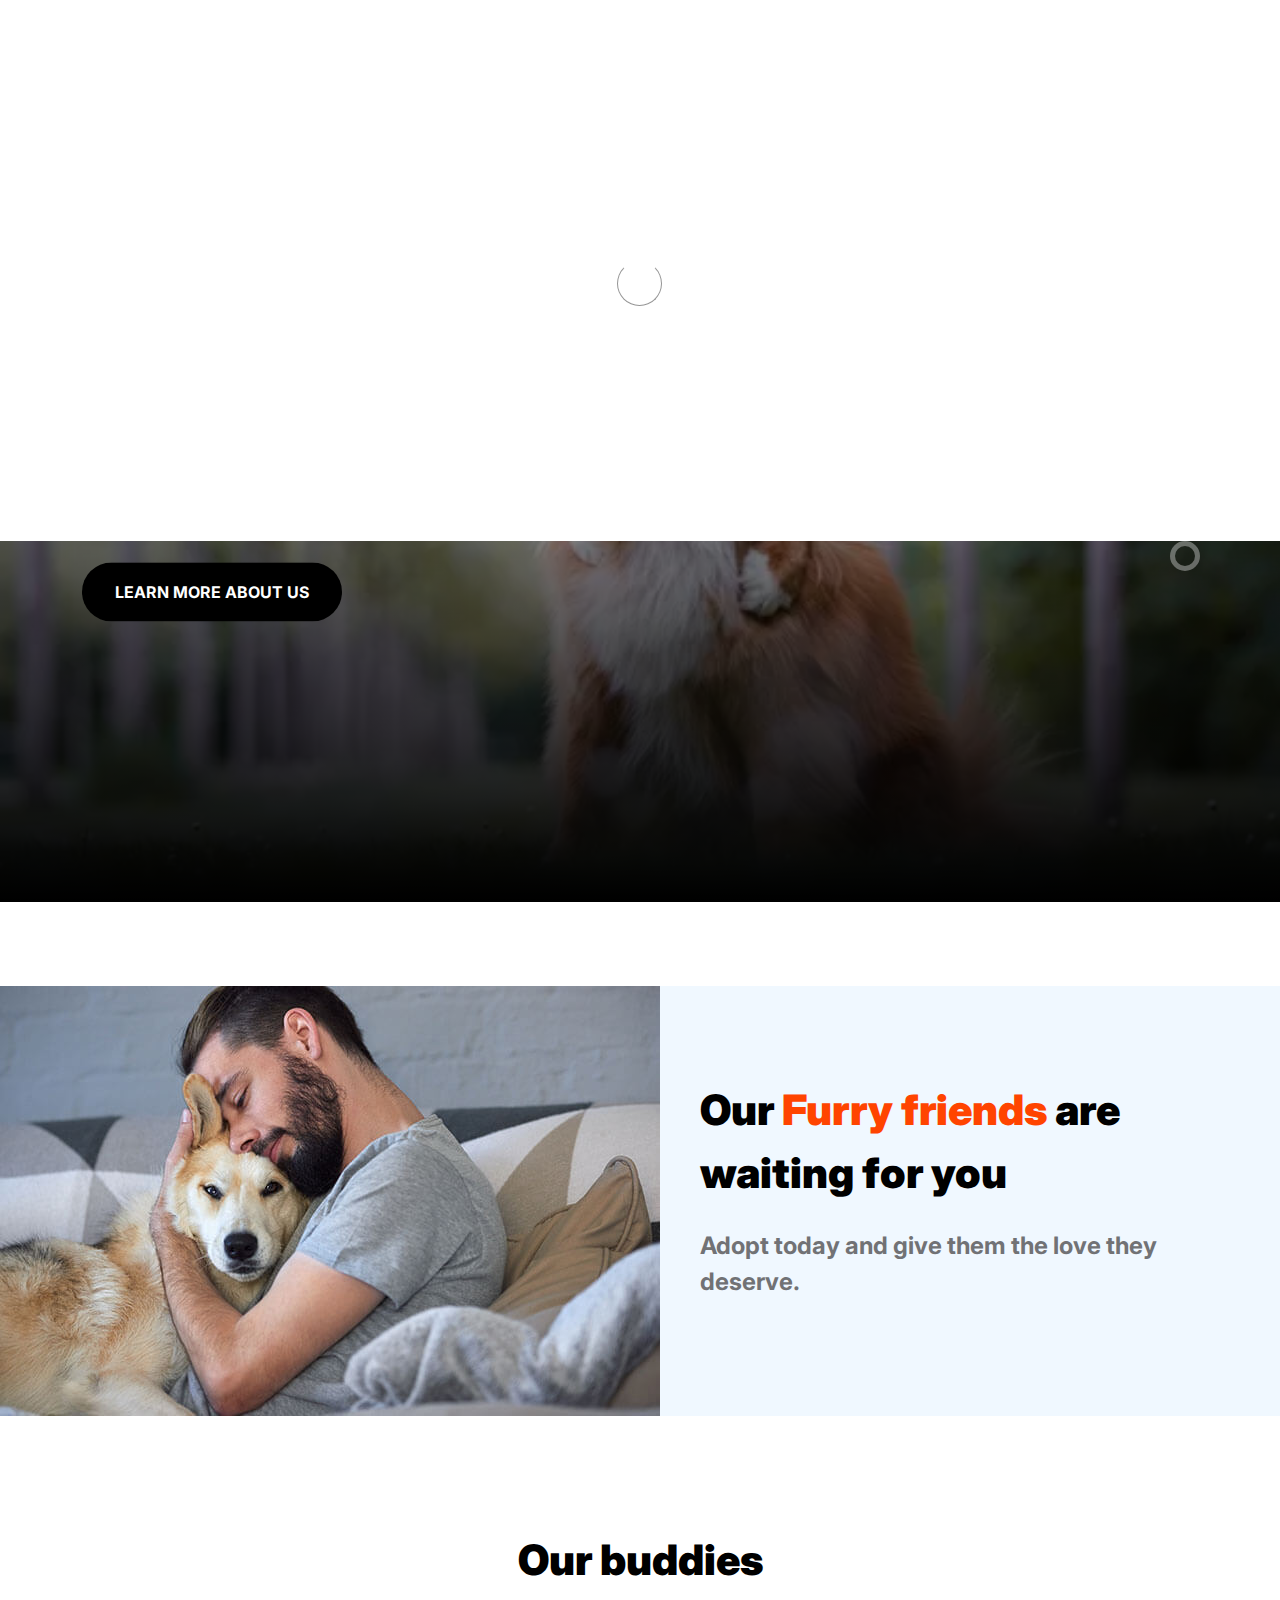
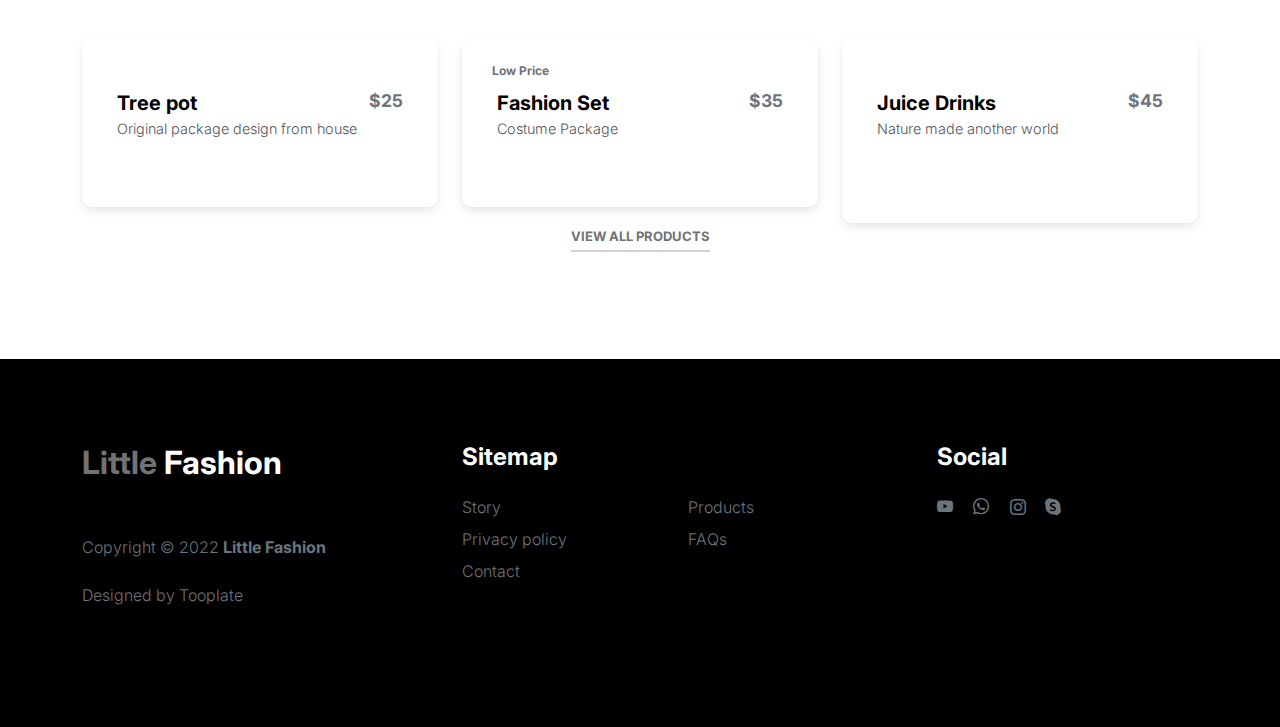
==== commit f908b833: "Added code to adoption table." ====
--- a/Frontend/html/index.html
+++ b/Frontend/html/index.html
@@ -7,7 +7,7 @@
         <meta name="description" content="">
         <meta name="author" content="">
 
-        <title>Tooplate's Little Fashion</title>
+        <title>PetKare</title>
 
         <!-- CSS FILES -->
         <link rel="preconnect" href="https://fonts.googleapis.com">
